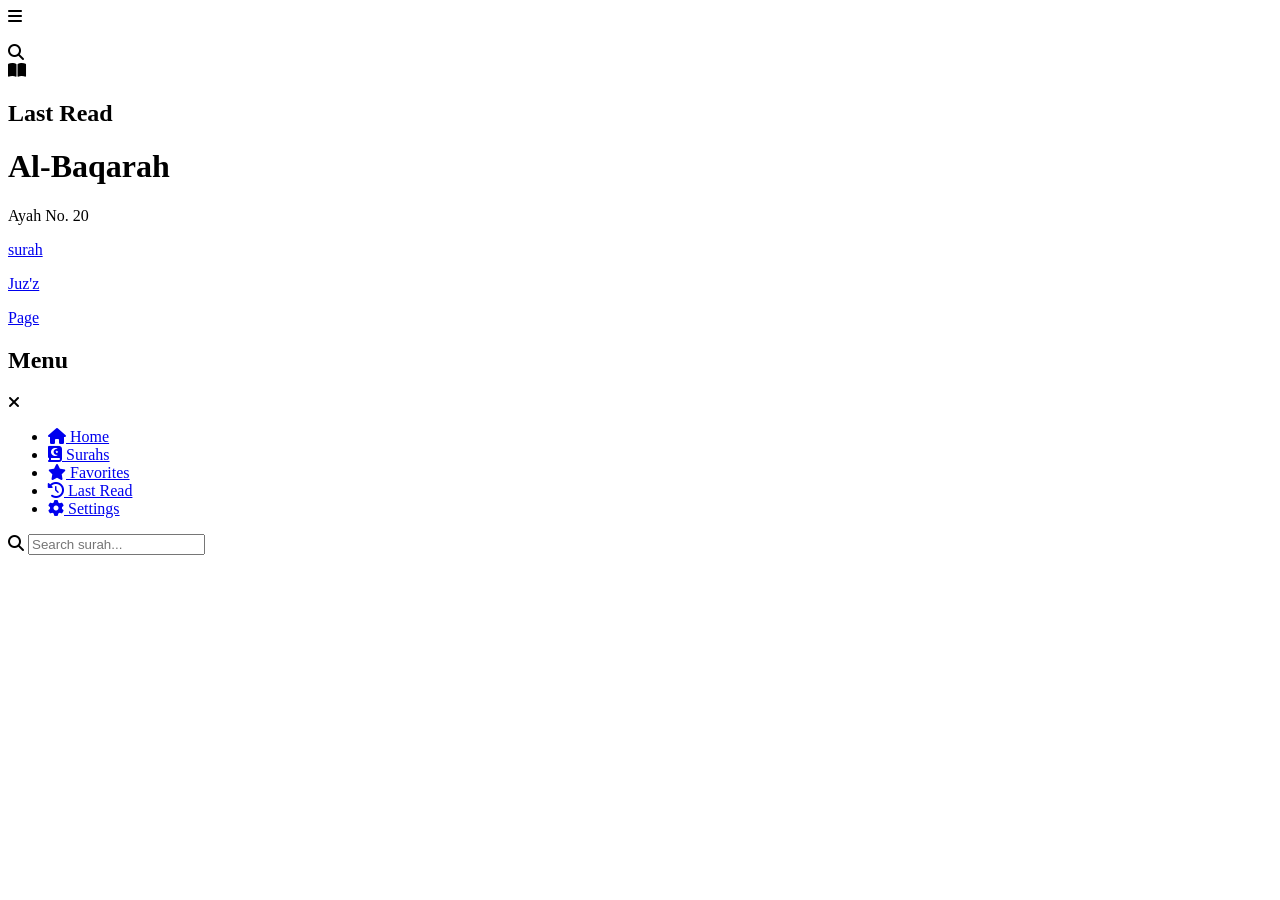
==== index.html @ 6eab0c39 "Rename html.html to index.html" ====
<!DOCTYPE html>
<html lang="en">
<head>
    <meta charset="UTF-8">
    <meta name="viewport" content="width=device-width, initial-scale=1.0">
         <link rel="stylesheet" href="css/style.css">
        <link rel="stylesheet" href="https://cdnjs.cloudflare.com/ajax/libs/font-awesome/6.5.0/css/all.min.css">
    <title>Document</title>
</head>
<body>
    <div class="app-quran">
        <div class="banner_top">
           <div class="container">
            <div class="logo_menu">
                <i class="fa-solid fa-bars"></i>
            </div>

            <div class="app_logo">
               <a href="#"><img src="imgs/app_logo.png" alt=""></a>
            </div>

            <div class="logo_search">
                <i class="fa-solid fa-magnifying-glass"></i>
            </div>
           </div>
        </div>
        <div class="last_read_surah">
            <div class="container">
                <div class="quaran_logo">
                    <i class="fa-solid fa-book-open"></i>
                    <h2>Last Read</h2>
                </div>

                <div class="titel_surah">
                    <h1 id="last-surah-name">Al-Baqarah</h1>
                </div>

                <p id="last-ayah">Ayah No. 20</p>

            </div>
        </div>

        <section class="section_top">
             <div class="tab active_tab" id="surah-tab">
                <a href="#"><p>surah</p></a>
                <div class="border_bottom">
                </div>
             </div>

             <div class="tab" id="juz-tab">
                 <a href="#"><p>Juz'z</p></a>
                 <div class="border_bottom">
                </div>
             </div>

              <div class="tab" id="page-tab">
                <a href="#"><p>Page</p></a>
                <div class="border_bottom">
                </div>
             </div>
        </section>
      <div id="surah-container"></div>

      <div class="div-surahs" id="single-surah"></div>

      <div class="menu" id="menu">

    <div class="menu_header">
        <h2>Menu</h2>

        <i class="fa-solid fa-xmark" id="close-menu"></i>
    </div>

    <ul>
    <li>
        <a href="#">
            <i class="fa-solid fa-house"></i>
            Home
        </a>
    </li>

    <li>
        <a href="#">
            <i class="fa-solid fa-book-quran"></i>
            Surahs
        </a>
    </li>

    <li>
        <a href="#">
            <i class="fa-solid fa-star"></i>
            Favorites
        </a>
    </li>

    <li>
        <a href="#">
            <i class="fa-solid fa-clock-rotate-left"></i>
            Last Read
        </a>
    </li>

    <li>
        <a href="#">
            <i class="fa-solid fa-gear"></i>
            Settings
        </a>
    </li>
</ul>

</div>
        
      <div class="header_top" id="header_top">

        <div class="search_input">
            <i class="fa-solid fa-magnifying-glass"></i>
            <input type="text" id="search-input" placeholder="Search surah...">
        </div>
      </div>
    </div>



    <script src="js/main.js"></script>
</body>
</html>
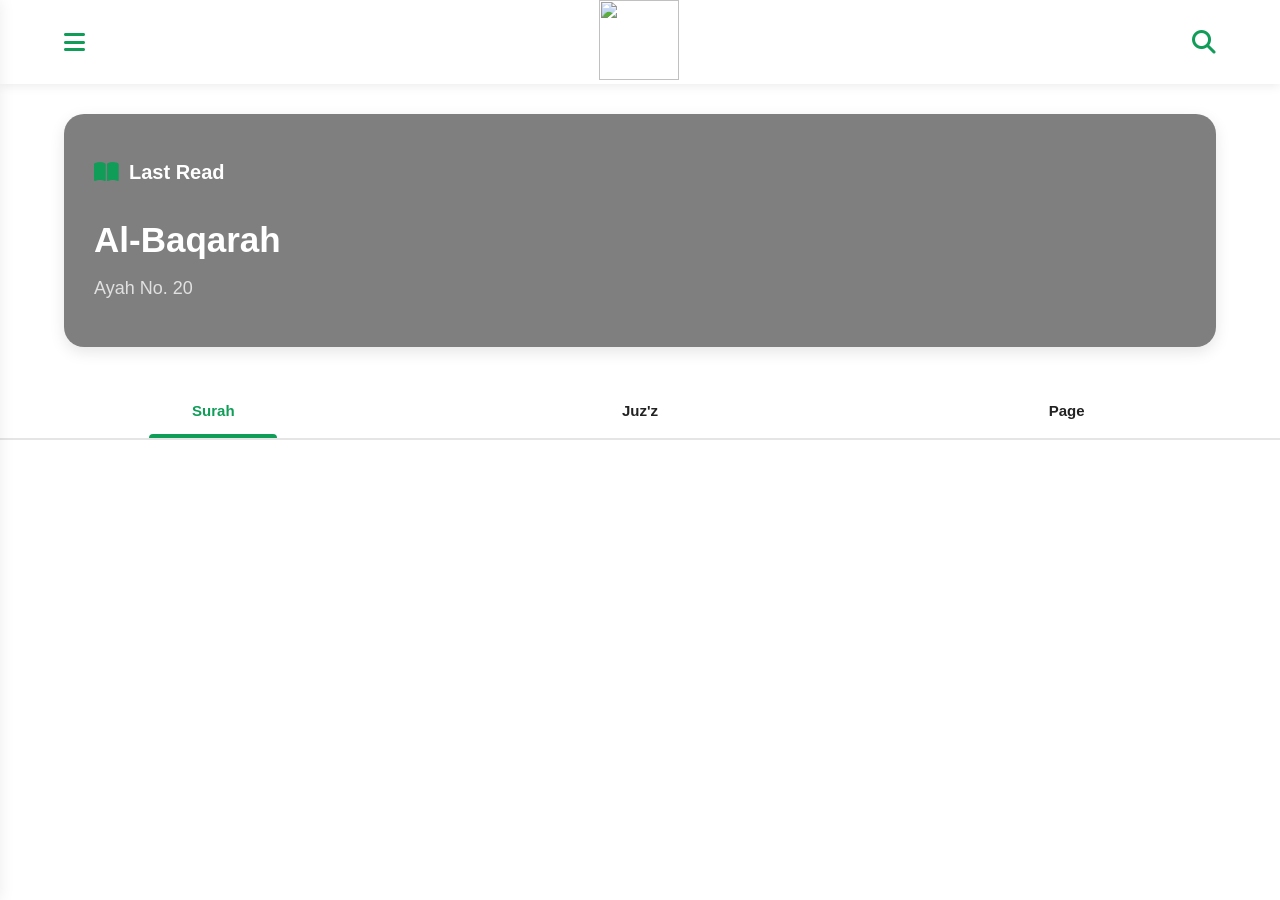
==== commit aa69f727: "Update index.html" ====
--- a/index.html
+++ b/index.html
@@ -3,7 +3,7 @@
 <head>
     <meta charset="UTF-8">
     <meta name="viewport" content="width=device-width, initial-scale=1.0">
-         <link rel="stylesheet" href="css/style.css">
+         <link rel="stylesheet" href="style.css">
         <link rel="stylesheet" href="https://cdnjs.cloudflare.com/ajax/libs/font-awesome/6.5.0/css/all.min.css">
     <title>Document</title>
 </head>
--- a/style.css
+++ b/style.css
@@ -0,0 +1,400 @@
+body{
+    margin: 0;
+    padding: 0;
+    font-family: 'Gill Sans', 'Gill Sans MT', Calibri, 'Trebuchet MS', sans-serif;
+    box-sizing: border-box;
+}
+*{
+    box-sizing: border-box;
+}
+:root{
+    --main-color: #0f9d58;
+    --secondary-color: #128c7e;
+    --bg-color: #f5f5f5;
+    --white-color: #ffffff;
+    --text-color: #222222;
+    --text-light: #777777;
+    --border-color: #e5e5e5;
+    --shadow-color: rgba(0,0,0,0.08);
+}
+.app-quran .banner_top{
+    width: 100%;
+    box-shadow: 0 2px 10px var(--shadow-color);
+    position: sticky;
+    top: 0;
+    z-index: 999;
+    background: var(--white-color);
+}
+.app-quran .banner_top .container{
+    width: 90%;
+    display: flex;
+    justify-content: space-between;
+    align-items: center;
+    margin: auto;
+}
+.app-quran .banner_top .container i{
+    font-size: 24px;
+    cursor: pointer;
+    color: var(--main-color);
+}
+.app-quran .banner_top .container .app_logo img{
+    width: 80px;
+    height: 80px;
+    object-fit: cover;
+}
+
+.last_read_surah{
+    width: 100%;
+    margin-top: 30px;
+}
+
+.last_read_surah .container{
+    width: 90%;
+    margin: auto;
+    background-image: linear-gradient(
+        rgba(0,0,0,0.5),
+        rgba(0,0,0,0.5)
+    ),
+    url("/imgs/banner_top.jpg");
+    background-size: cover;
+    background-position: center;
+    background-repeat: no-repeat;
+    border-radius: 20px;
+    padding: 30px;
+    color: white;
+    box-shadow: 0 5px 15px rgba(0,0,0,0.1);
+}
+
+.last_read_surah .quaran_logo{
+    display: flex;
+    align-items: center;
+    gap: 10px;
+}
+
+.last_read_surah .quaran_logo i{
+    font-size: 22px;
+    color: var(--main-color);
+}
+
+.last_read_surah .quaran_logo h2{
+    font-size: 20px;
+}
+
+.last_read_surah .titel_surah h1{
+    font-size: 35px;
+    margin: 20px 0 10px;
+}
+
+.last_read_surah p{
+    font-size: 18px;
+    color: #e0e0e0;
+}
+
+.section_top{
+    width: 100%;
+    margin: 30px auto;
+    padding-top: 10px;
+    display: flex;
+    justify-content: space-between;
+    align-items: center;
+    text-align: center;
+    position: sticky;
+    top: 80px;
+    z-index: 1000;
+    background: var(--white-color);
+    border-bottom: 2px solid var(--border-color);
+}
+
+.section_top div{
+    flex: 1;
+}
+
+.section_top a{
+    text-decoration: none;
+}
+
+.section_top p{
+    color: var(--text-color);
+
+    font-size: 15px;
+    font-weight: 600;
+
+    text-transform: capitalize;
+
+    transition: 0.3s;
+}
+
+.border_bottom{
+    width: 0;
+
+    height: 4px;
+
+    background: var(--main-color);
+
+    margin: auto;
+
+    border-top-left-radius: 10px;
+    border-top-right-radius: 10px;
+
+    transition: 0.3s;
+}
+
+/* hover */
+
+.section_top div:hover p{
+    color: var(--main-color);
+}
+
+.section_top div:hover .border_bottom{
+    width: 30%;
+}
+
+/*surah style*/
+
+.content_surah{
+    width: 90%;
+    margin: 10px auto;
+    padding: 10px 20px;
+    background: var(--white-color);
+    display: flex;
+    justify-content: space-between;
+    align-items: center;
+    border-bottom: 2px solid var(--border-color);
+    transition: 0.1s ease-in-out;
+}
+
+.content_surah:hover{
+    background: #eeebeb;
+}
+
+/* icon */
+
+.content_surah .icon{
+    position: relative;
+    width: 35px;
+    height: 35px;
+    display: flex;
+    justify-content: center;
+    align-items: center;
+}
+
+.content_surah .icon .div1{
+    position: absolute;
+    width: 100%;
+    height: 100%;
+    border: 2px solid var(--main-color);
+    transform: rotate(90deg);
+}
+
+.content_surah .icon .div2{
+    position: absolute;
+    width: 100%;
+    height: 100%;
+    border: 2px solid var(--main-color);
+    transform: rotate(-45deg);
+}
+
+.content_surah .icon p{
+    position: relative;
+    z-index: 2;
+    font-weight: bold;
+    color: var(--main-color);
+}
+
+/* surah name */
+
+.content_surah{
+    width: 90%;
+    margin: 20px auto;
+    padding: 15px 20px;
+    background: var(--white-color);
+    display: flex;
+    align-items: center;
+    justify-content: space-between;
+    gap: 24px;
+    cursor: pointer;
+}
+.content_surah:last-child{
+    border-bottom: 0;
+}
+.surah_name{
+    flex: 1;
+}
+.content_surah .surah_name h3{
+    margin: 0;
+    font-size: 18px;
+    color: var(--text-color);
+}
+.content_surah .surah_name p{
+    margin: 5px 0 0;
+    color: var(--text-light);
+    font-size: 14px;
+}
+
+.content_surah .surah_name span{
+    color: var(--text-light);
+    font-size: 15px;
+}
+
+/* translation */
+
+.content_surah .surah_translation{
+    color: var(--text-light);
+    font-size: 15px;
+}
+
+/* verse number */
+
+.content_surah .verse_number{
+    text-align: center;
+}
+
+.content_surah .verse_number h2{
+    margin: 0;
+    color: var(--main-color);
+    font-size: 22px;
+}
+
+.content_surah .verse_number h3{
+    margin: 0;
+    font-size: 14px;
+    color: var(--text-light);
+}
+
+
+.tab.active_tab p {
+    color: var(--main-color);
+}
+.tab.active_tab .border_bottom{
+    width: 30%;
+}
+
+
+.div-surahs{
+    width: 90%;
+    margin: 30px auto;
+    text-align: center;
+}
+
+.div-surahs h1{
+    margin-bottom: 30px;
+    color: var(--main-color);
+}
+
+.div-surahs p{
+    font-size: 24px;
+    line-height: 2.5;
+}
+
+.menu{
+    position: fixed;
+    top: 0;
+    left: -300px;
+    width: 300px;
+    height: 100vh;
+    background: var(--white-color);
+    z-index: 5000;
+    padding: 20px;
+    transition: 0.3s;
+    box-shadow: 0 0 15px var(--shadow-color);
+}
+
+.menu.active_menu{
+    left: 0;
+}
+
+.menu .menu_header {
+    display: flex;
+    justify-content: space-between;
+    align-items: center;
+    margin-bottom: 30px;
+}
+
+.menu .menu_header h2{
+    color: var(--main-color);
+}
+
+.menu .menu_header i{
+    font-size: 24px;
+    cursor: pointer;
+}
+
+.menu ul{
+    list-style: none;
+    padding: 0;
+    margin: 0;
+    width: 55%;
+    display: flex;
+    flex-direction: column;
+}
+
+.menu ul li{
+    margin: 20px 0;
+}
+
+.menu ul li a{
+    text-decoration: none;
+    color: var(--text-color);
+    font-size: 18px;
+    transition: 0.3s;
+    display: flex;
+    align-items: center;
+    justify-content: space-between;
+    gap: 12px;
+}
+
+.menu ul li a:hover{
+    color: var(--main-color);
+}
+
+.menu ul li i{
+    color: var(--main-color);
+    font-size: 20px;
+}
+
+.header_top{
+    width: 100%;
+    background: var(--white-color);
+    padding: 15px;
+    position: absolute;
+    top: 80px;
+    left: 0;
+    z-index: 150;
+    display: flex;
+    justify-content: center;
+    transform: translateY(-120%);
+    transition: 0.3s;
+}
+
+.header_top.active_search{
+    transform: translateY(0);
+}
+
+.header_top input{
+    width: 90%;
+    padding: 12px 15px;
+    border: 2px solid var(--border-color);
+    border-radius: 10px;
+    outline: none;
+    font-size: 16px;
+}
+
+.search_input{
+    position: relative;
+    width: 90%;
+}
+
+.search_input i{
+    position: absolute;
+    left: 15px;
+    top: 50%;
+    transform: translateY(-50%);
+    color: grey;
+    font-size: 16px;
+}
+
+.search_input input{
+    width: 100%;
+    padding: 12px 15px 12px 45px;
+    border: 2px solid var(--border-color);
+}
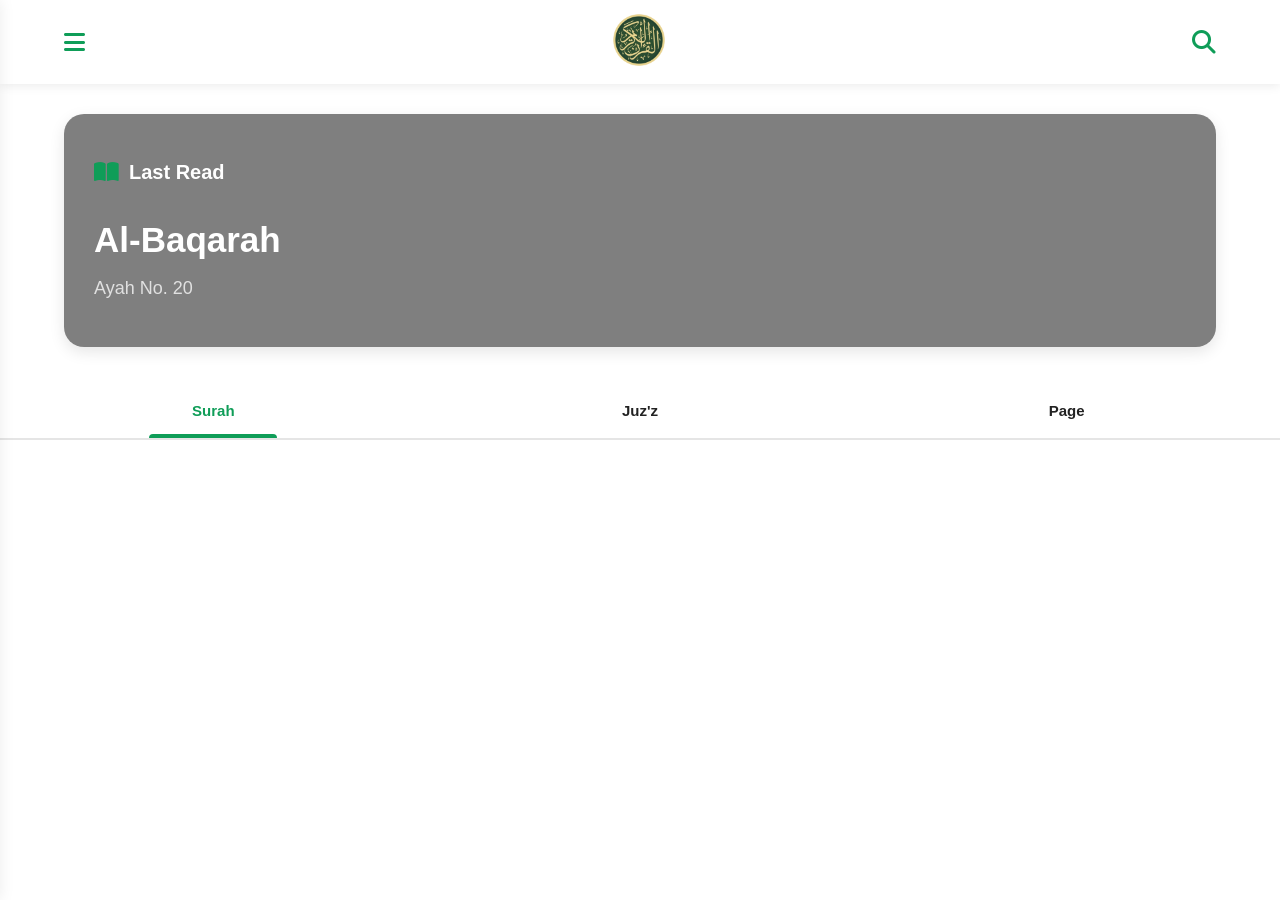
==== commit 200d553c: "Update index.html" ====
--- a/index.html
+++ b/index.html
@@ -16,7 +16,7 @@
             </div>
 
             <div class="app_logo">
-               <a href="#"><img src="imgs/app_logo.png" alt=""></a>
+               <a href="#"><img src="app_logo.png" alt=""></a>
             </div>
 
             <div class="logo_search">
@@ -121,6 +121,6 @@
 
 
 
-    <script src="js/main.js"></script>
+    <script src="main.js"></script>
 </body>
 </html>
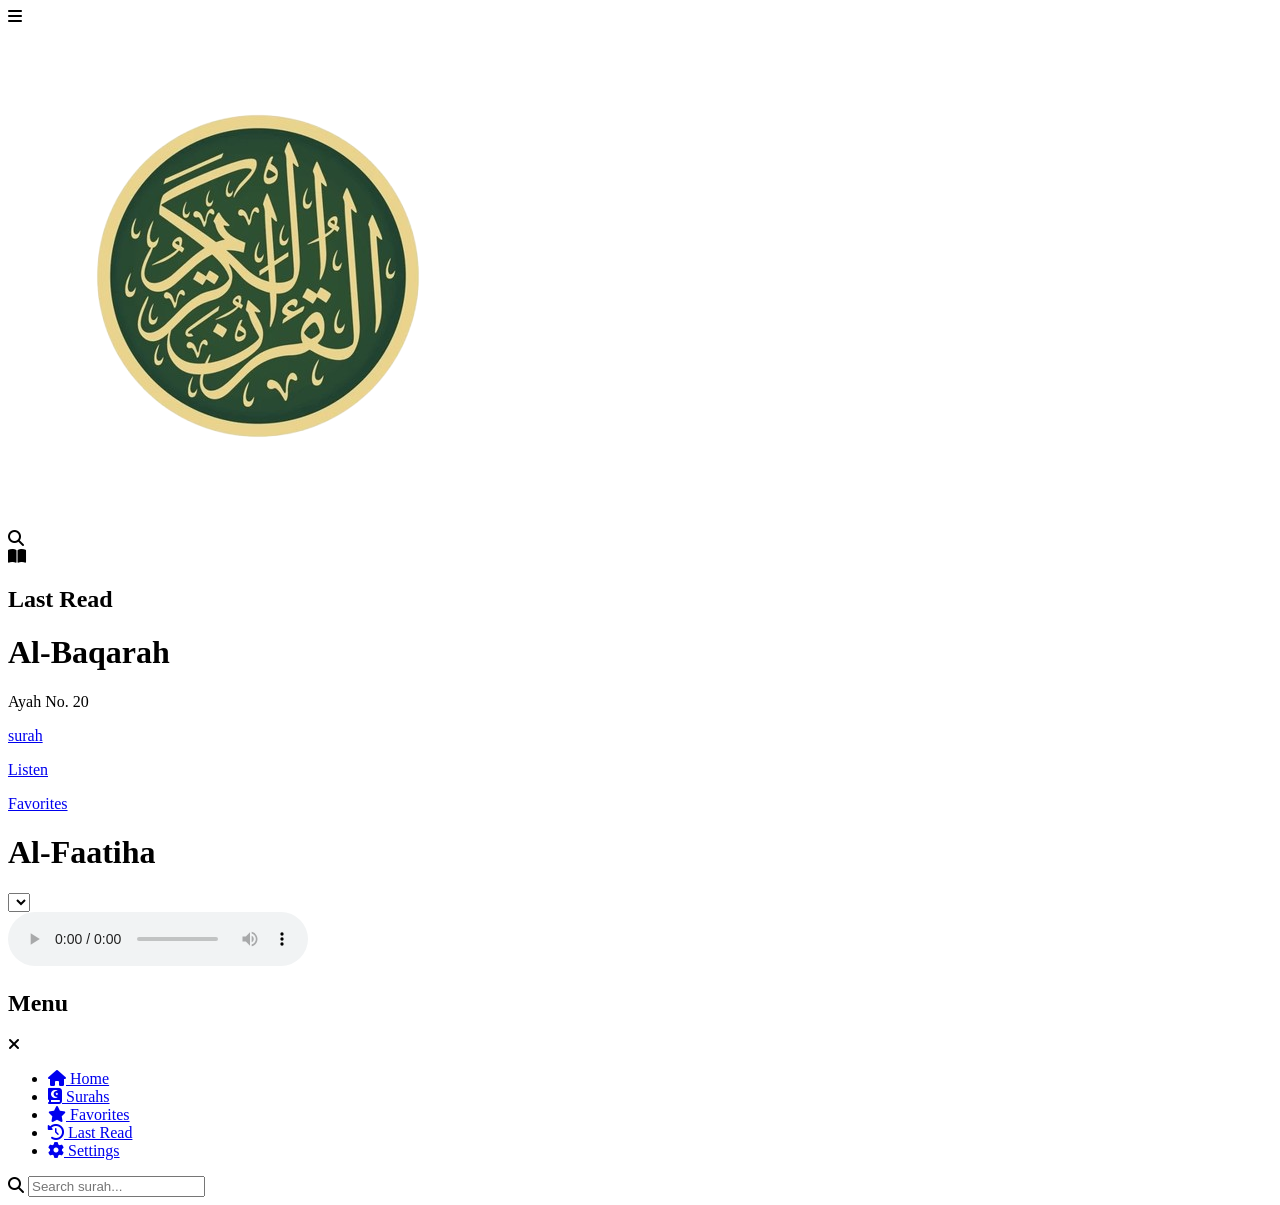
==== commit d1ca5720: "Update index.html" ====
--- a/index.html
+++ b/index.html
@@ -3,7 +3,7 @@
 <head>
     <meta charset="UTF-8">
     <meta name="viewport" content="width=device-width, initial-scale=1.0">
-         <link rel="stylesheet" href="style.css">
+         <link rel="stylesheet" href="css/style.css">
         <link rel="stylesheet" href="https://cdnjs.cloudflare.com/ajax/libs/font-awesome/6.5.0/css/all.min.css">
     <title>Document</title>
 </head>
@@ -48,18 +48,33 @@
              </div>
 
              <div class="tab" id="juz-tab">
-                 <a href="#"><p>Juz'z</p></a>
+                 <a href="#"><p>Listen</p></a>
                  <div class="border_bottom">
                 </div>
              </div>
 
               <div class="tab" id="page-tab">
-                <a href="#"><p>Page</p></a>
+                <a href="#"><p>Favorites</p></a>
                 <div class="border_bottom">
                 </div>
              </div>
         </section>
       <div id="surah-container"></div>
+
+
+      <div id="reciters-container"></div>
+
+      <div class="qarie-audio" id="qarie-audio">
+        <div class="surah-rading">
+            <h1>Al-Faatiha</h1>
+        </div>
+        <div class="surah-shose">
+            <select id="select-surah"></select>
+        </div>
+        <div class="surah-play">
+            <audio id="audio-player" controls></audio>
+        </div>
+      </div>
 
       <div class="div-surahs" id="single-surah"></div>
 
@@ -121,6 +136,6 @@
 
 
 
-    <script src="main.js"></script>
+    <script src="js/main.js"></script>
 </body>
 </html>
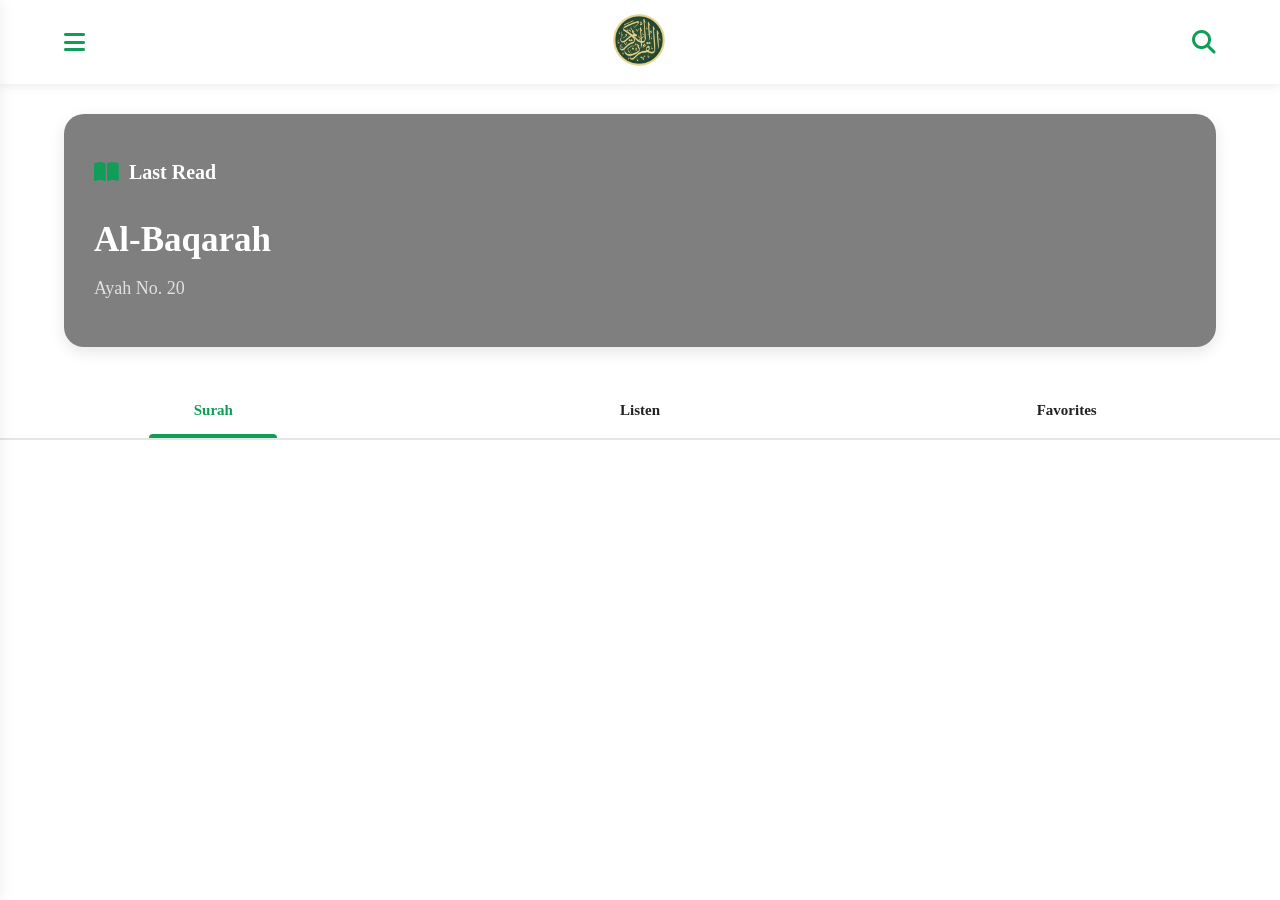
==== commit d3a7ad15: "Update index.html" ====
--- a/index.html
+++ b/index.html
@@ -3,7 +3,7 @@
 <head>
     <meta charset="UTF-8">
     <meta name="viewport" content="width=device-width, initial-scale=1.0">
-         <link rel="stylesheet" href="css/style.css">
+         <link rel="stylesheet" href="style.css">
         <link rel="stylesheet" href="https://cdnjs.cloudflare.com/ajax/libs/font-awesome/6.5.0/css/all.min.css">
     <title>Document</title>
 </head>
@@ -136,6 +136,6 @@
 
 
 
-    <script src="js/main.js"></script>
+    <script src="main.js"></script>
 </body>
 </html>
--- a/style.css
+++ b/style.css
@@ -0,0 +1,547 @@
+body{
+    margin: 0;
+    padding: 0;
+    font-family: "Amiri", "Scheherazade New", serif;
+    box-sizing: border-box;
+}
+*{
+    box-sizing: border-box;
+}
+:root{
+    --main-color: #0f9d58;
+    --secondary-color: #128c7e;
+    --bg-color: #f5f5f5;
+    --white-color: #ffffff;
+    --text-color: #222222;
+    --text-light: #777777;
+    --border-color: #e5e5e5;
+    --shadow-color: rgba(0,0,0,0.08);
+}
+.app-quran .banner_top{
+    width: 100%;
+    box-shadow: 0 2px 10px var(--shadow-color);
+    position: sticky;
+    top: 0;
+    z-index: 999;
+    background: var(--white-color);
+}
+.app-quran .banner_top .container{
+    width: 90%;
+    display: flex;
+    justify-content: space-between;
+    align-items: center;
+    margin: auto;
+}
+.app-quran .banner_top .container i{
+    font-size: 24px;
+    cursor: pointer;
+    color: var(--main-color);
+}
+.app-quran .banner_top .container .app_logo img{
+    width: 80px;
+    height: 80px;
+    object-fit: cover;
+}
+
+.last_read_surah{
+    width: 100%;
+    margin-top: 30px;
+}
+
+.last_read_surah .container{
+    width: 90%;
+    margin: auto;
+    background-image: linear-gradient(
+        rgba(0,0,0,0.5),
+        rgba(0,0,0,0.5)
+    ),
+    url("/imgs/banner_top.jpg");
+    background-size: cover;
+    background-position: center;
+    background-repeat: no-repeat;
+    border-radius: 20px;
+    padding: 30px;
+    color: white;
+    box-shadow: 0 5px 15px rgba(0,0,0,0.1);
+}
+
+.last_read_surah .quaran_logo{
+    display: flex;
+    align-items: center;
+    gap: 10px;
+}
+
+.last_read_surah .quaran_logo i{
+    font-size: 22px;
+    color: var(--main-color);
+}
+
+.last_read_surah .quaran_logo h2{
+    font-size: 20px;
+}
+
+.last_read_surah .titel_surah h1{
+    font-size: 35px;
+    margin: 20px 0 10px;
+}
+
+.last_read_surah p{
+    font-size: 18px;
+    color: #e0e0e0;
+}
+
+.section_top{
+    width: 100%;
+    margin: 30px auto;
+    padding-top: 10px;
+    display: flex;
+    justify-content: space-between;
+    align-items: center;
+    text-align: center;
+    position: sticky;
+    top: 80px;
+    z-index: 1000;
+    background: var(--white-color);
+    border-bottom: 2px solid var(--border-color);
+}
+
+.section_top div{
+    flex: 1;
+}
+
+.section_top a{
+    text-decoration: none;
+}
+
+.section_top p{
+    color: var(--text-color);
+
+    font-size: 15px;
+    font-weight: 600;
+
+    text-transform: capitalize;
+
+    transition: 0.3s;
+}
+
+.border_bottom{
+    width: 0;
+
+    height: 4px;
+
+    background: var(--main-color);
+
+    margin: auto;
+
+    border-top-left-radius: 10px;
+    border-top-right-radius: 10px;
+
+    transition: 0.3s;
+}
+
+/* hover */
+
+.section_top div:hover p{
+    color: var(--main-color);
+}
+
+.section_top div:hover .border_bottom{
+    width: 30%;
+}
+
+/*surah style*/
+
+.content_surah{
+    width: 90%;
+    margin: 10px auto;
+    padding: 10px 20px;
+    background: var(--white-color);
+    display: flex;
+    justify-content: space-between;
+    align-items: center;
+    border-bottom: 2px solid var(--border-color);
+    transition: 0.1s ease-in-out;
+}
+
+.content_surah:hover{
+    background: #eeebeb;
+}
+
+/* icon */
+
+.content_surah .icon{
+    position: relative;
+    width: 35px;
+    height: 35px;
+    display: flex;
+    justify-content: center;
+    align-items: center;
+}
+
+.content_surah .icon .div1{
+    position: absolute;
+    width: 100%;
+    height: 100%;
+    border: 2px solid var(--main-color);
+    transform: rotate(90deg);
+}
+
+.content_surah .icon .div2{
+    position: absolute;
+    width: 100%;
+    height: 100%;
+    border: 2px solid var(--main-color);
+    transform: rotate(-45deg);
+}
+
+.content_surah .icon p{
+    position: relative;
+    z-index: 2;
+    font-weight: bold;
+    color: var(--main-color);
+}
+
+/* surah name */
+
+.content_surah{
+    width: 90%;
+    margin: 20px auto;
+    padding: 15px 20px;
+    background: var(--white-color);
+    display: flex;
+    align-items: center;
+    justify-content: space-between;
+    gap: 24px;
+    cursor: pointer;
+}
+.content_surah:last-child{
+    border-bottom: 0;
+}
+.surah_name{
+    flex: 1;
+}
+.content_surah .surah_name h3{
+    margin: 0;
+    font-size: 18px;
+    color: var(--text-color);
+}
+.content_surah .surah_name p{
+    margin: 5px 0 0;
+    color: var(--text-light);
+    font-size: 14px;
+}
+
+.content_surah .surah_name span{
+    color: var(--text-light);
+    font-size: 15px;
+}
+
+/* translation */
+
+.content_surah .surah_translation{
+    color: var(--text-light);
+    font-size: 15px;
+}
+
+/* verse number */
+
+.content_surah .verse_number{
+    text-align: center;
+}
+
+.content_surah .verse_number h2{
+    margin: 0;
+    color: var(--main-color);
+    font-size: 22px;
+}
+
+.content_surah .verse_number h3{
+    margin: 0;
+    font-size: 14px;
+    color: var(--text-light);
+}
+
+
+.tab.active_tab p {
+    color: var(--main-color);
+}
+.tab.active_tab .border_bottom{
+    width: 30%;
+}
+
+
+.div-surahs{
+    width: 90%;
+    margin: 30px auto;
+    text-align: center;
+}
+
+.div-surahs h1{
+    margin-bottom: 30px;
+    color: var(--main-color);
+}
+
+.div-surahs p{
+    font-size: 24px;
+    line-height: 2.5;
+}
+
+.menu{
+    position: fixed;
+    top: 0;
+    left: -300px;
+    width: 300px;
+    height: 100vh;
+    background: var(--white-color);
+    z-index: 5000;
+    padding: 20px;
+    transition: 0.3s;
+    box-shadow: 0 0 15px var(--shadow-color);
+}
+
+.menu.active_menu{
+    left: 0;
+}
+
+.menu .menu_header {
+    display: flex;
+    justify-content: space-between;
+    align-items: center;
+    margin-bottom: 30px;
+}
+
+.menu .menu_header h2{
+    color: var(--main-color);
+}
+
+.menu .menu_header i{
+    font-size: 24px;
+    cursor: pointer;
+}
+
+.menu ul{
+    list-style: none;
+    padding: 0;
+    margin: 0;
+    width: 55%;
+    display: flex;
+    flex-direction: column;
+}
+
+.menu ul li{
+    margin: 20px 0;
+}
+
+.menu ul li a{
+    text-decoration: none;
+    color: var(--text-color);
+    font-size: 18px;
+    transition: 0.3s;
+    display: flex;
+    align-items: center;
+    justify-content: space-between;
+    gap: 12px;
+}
+
+.menu ul li a:hover{
+    color: var(--main-color);
+}
+
+.menu ul li i{
+    color: var(--main-color);
+    font-size: 20px;
+}
+
+.header_top{
+    width: 100%;
+    background: var(--white-color);
+    padding: 15px;
+    position: absolute;
+    top: 80px;
+    left: 0;
+    z-index: 150;
+    display: flex;
+    justify-content: center;
+    transform: translateY(-120%);
+    transition: 0.3s;
+}
+
+.header_top.active_search{
+    transform: translateY(0);
+}
+
+.header_top input{
+    width: 90%;
+    padding: 12px 15px;
+    border: 2px solid var(--border-color);
+    border-radius: 10px;
+    outline: none;
+    font-size: 16px;
+}
+
+.search_input{
+    position: relative;
+    width: 90%;
+}
+
+.search_input i{
+    position: absolute;
+    left: 15px;
+    top: 50%;
+    transform: translateY(-50%);
+    color: grey;
+    font-size: 16px;
+}
+
+.search_input input{
+    width: 100%;
+    padding: 12px 15px 12px 45px;
+    border: 2px solid var(--border-color);
+}
+
+.qarie_container{
+    width: 90%;
+    margin: 20px auto;
+    padding: 12px 15px;
+    display: flex;
+    align-items: center;
+    justify-content: space-between;
+    background: var(--white-color);
+    border-radius: 15px;
+    cursor: pointer;
+    box-shadow: 0 2px 10px var(--shadow-color);
+    transition: 0.3s;
+}
+
+.qarie_container:hover{
+    scale: 1.01;
+}
+
+.qarie_container img{
+    width: 80px;
+    height: 80px;
+
+    border-radius: 50%;
+
+    object-fit: cover;
+}
+
+.qarie_name{
+    flex: 1;
+    margin-left: 15px;
+}
+
+.qarie_name h2{
+    font-size: 18px;
+    color: var(--text-color);
+}
+
+.qarie_options i{
+    font-size: 22px;
+    cursor: pointer;
+    color: var(--text-light);
+
+    transition: 0.3s;
+}
+
+.qarie_options i:hover{
+    color: var(--main-color);
+}
+
+#reciters-container{
+    display: none;
+}
+
+.qarie-audio{
+    width: 90%;
+    margin: 30px auto;
+
+    background: var(--white-color);
+
+    padding: 20px;
+
+    border-radius: 20px;
+
+    box-shadow: 0 2px 10px var(--shadow-color);
+
+    display: flex;
+    flex-direction: column;
+    gap: 20px;
+}
+
+.surah-rading h1{
+    margin: 0;
+
+    text-align: center;
+
+    color: var(--main-color);
+
+    font-size: 28px;
+}
+
+.surah-shose select{
+    width: 100%;
+    padding: 14px 16px;
+    border: 2px solid var(--border-color);
+    border-radius: 12px;
+    outline: none;
+    font-size: 16px;
+    cursor: pointer;
+    background: var(--white-color);
+    color: var(--text-color);
+    transition: 0.3s;
+}
+
+.surah-shose select:focus{
+    border-color: var(--main-color);
+}
+
+.surah-play{
+    width: 100%;
+}
+
+.surah-play audio{
+    width: 100%;
+}
+
+#qarie-audio{
+    display: none;
+}
+
+.allah-name {
+    color: red;
+    font-weight: bold;
+}
+
+/*responsive*/
+
+@media (max-width: 768px) {
+
+.content_surah .surah_name h3{
+    margin: 0;
+    font-size: 14px;
+    color: var(--text-color);
+}
+.content_surah .surah_name h3 span{
+    font-size: 12px;
+}
+
+.last_read_surah .container{
+    padding: 0px auto;
+}
+.qarie-audio{
+        width: 95%;
+
+        padding: 15px;
+    }
+
+    .surah-rading h1{
+        font-size: 22px;
+    }
+
+    .surah-shose select{
+        font-size: 14px;
+
+        padding: 12px;
+    }
+}
